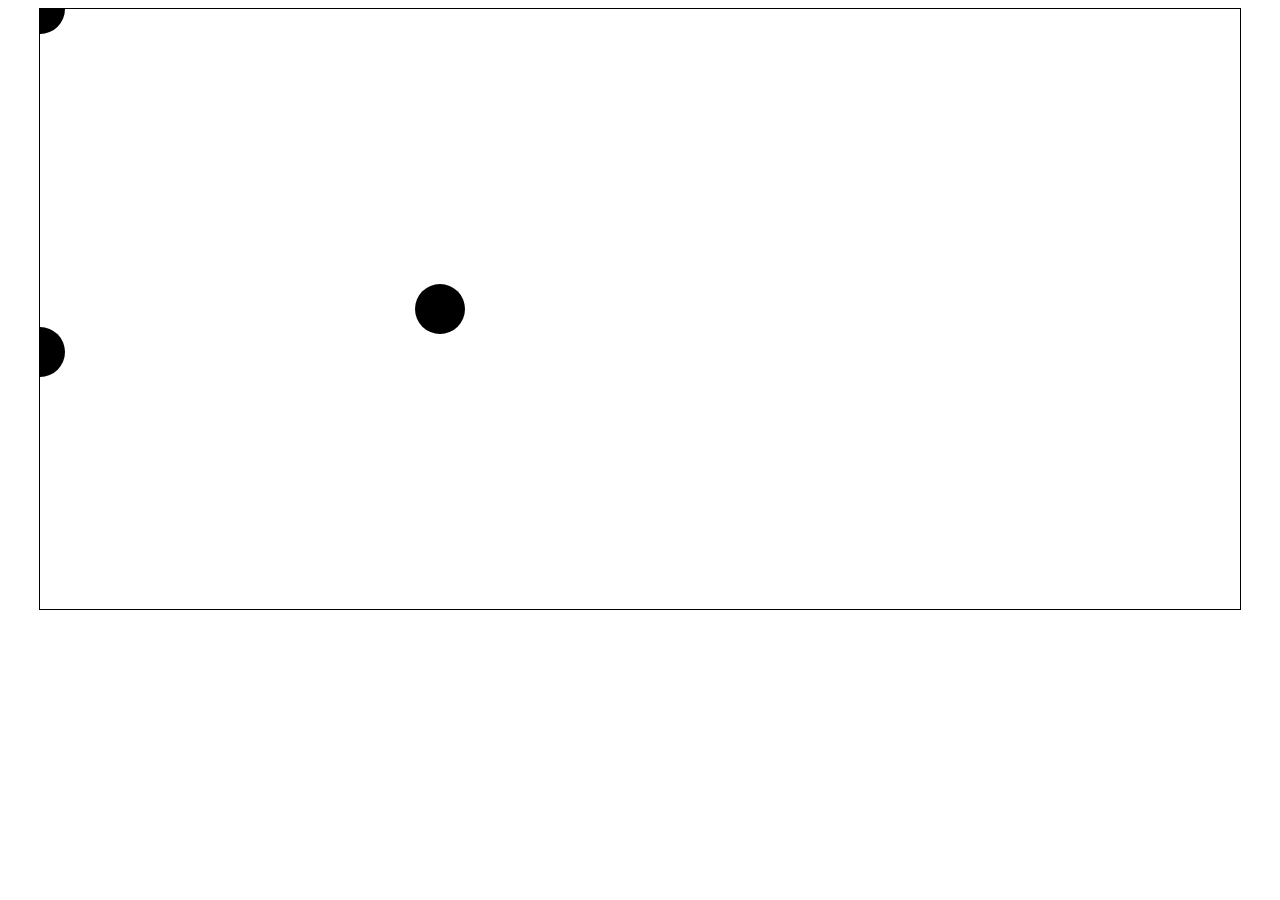
==== TP2/EntregaFinal/index.html @ b521ba00 "Se crea clase Ficha. Se permite moverlas" ====
<!DOCTYPE html PUBLIC "-//W3C//DTD XHTML 1.0 Transitional//EN" "http://www.w3.org/TR/xhtml1/DTD/xhtml1-transitional.dtd">
<html xmlns="http://www.w3.org/1999/xhtml">
<head>
    <meta charset="UTF-8">
    <meta name="viewport" content="width=device-width, initial-scale=1.0">
    <title>TP2</title>
    <link rel="stylesheet" href="stylesheet.css">    
</head>
<body>

    <canvas class="js-canvas canvas" width="1200px" height="600px"> </canvas>
    
    <canvas class="js-img"></canvas>

    <script src="js/Juego.js"></script>
    <script src="js/Ficha.js"></script>
    <script src="js/Tablero.js"></script>
    <script src="js/Main.js"></script>

</body>
</html>
---- TP2/EntregaFinal/stylesheet.css ----
body {
    display: grid;
}

.canvas {
    justify-self: center;
    border: 1px solid black;
}
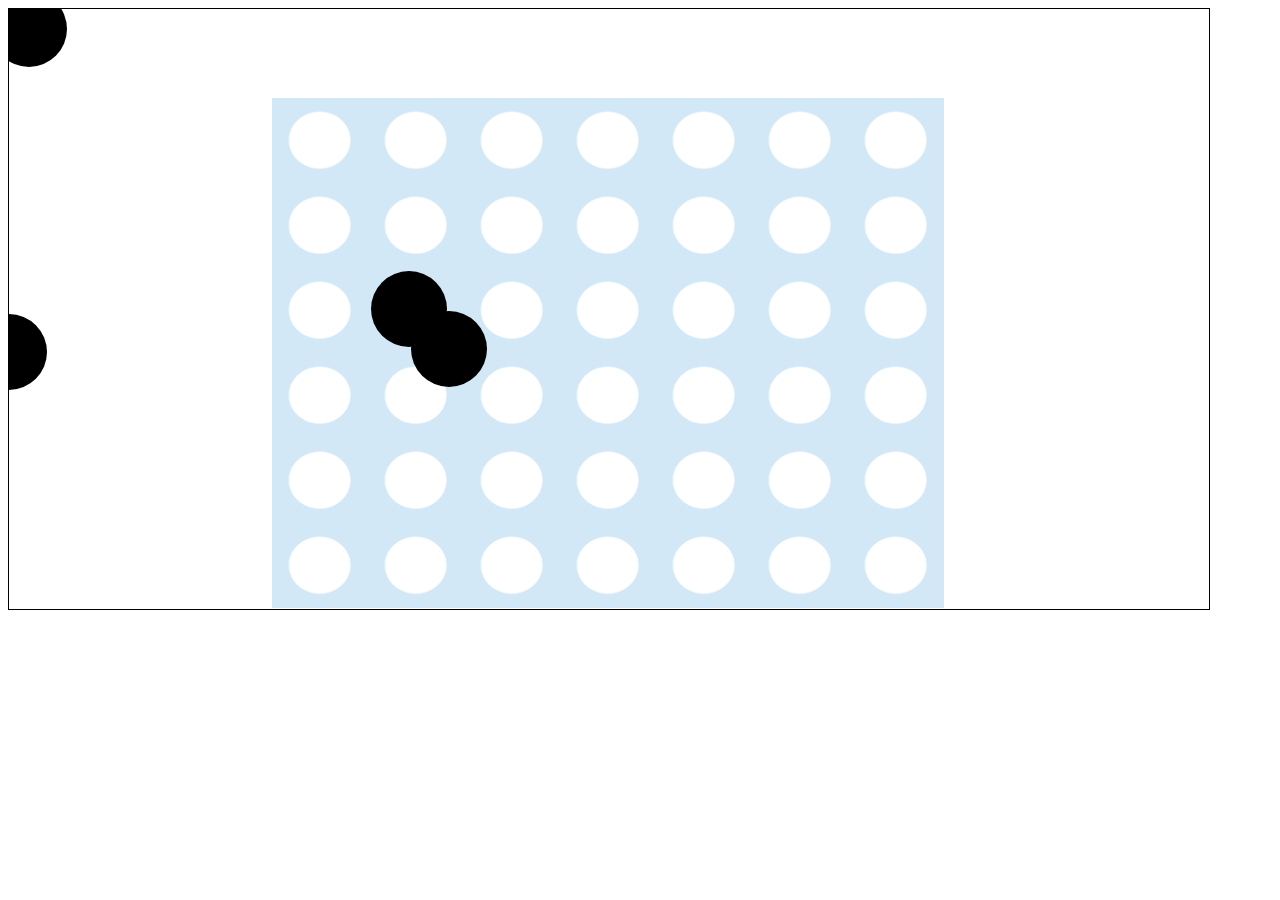
==== commit 46a3502c: "Se permite mover la ficha. Tablero fijo" ====
--- a/TP2/EntregaFinal/index.html
+++ b/TP2/EntregaFinal/index.html
@@ -8,9 +8,14 @@
 </head>
 <body>
 
-    <canvas class="js-canvas canvas" width="1200px" height="600px"> </canvas>
+    <div class="canvas-holder">
+        <canvas class="js-canvas canvas" width="1200px" height="600px" > </canvas>
+        <canvas class="js-canvas-tablero canvas-tablero" width="1200px" height="600px"> </canvas>
+
+    </div>
+
     
-    <canvas class="js-img"></canvas>
+    <canvas class="js-img" style="display: none;"></canvas>
 
     <script src="js/Juego.js"></script>
     <script src="js/Ficha.js"></script>
--- a/TP2/EntregaFinal/stylesheet.css
+++ b/TP2/EntregaFinal/stylesheet.css
@@ -3,6 +3,24 @@
 }
 
 .canvas {
+    position: absolute;
     justify-self: center;
     border: 1px solid black;
-}+    z-index: 1;
+}
+
+.canvas-holder{
+    position: relative;
+}
+
+.canvas-tablero {
+    position: absolute;
+    z-index: 0;
+}
+/* 
+<div style="position: relative;">
+ <canvas id="layer1" width="100" height="100" 
+   style="position: absolute; left: 0; top: 0; z-index: 0;"></canvas>
+ <canvas id="layer2" width="100" height="100" 
+   style="position: absolute; left: 0; top: 0; z-index: 1;"></canvas>
+</div> */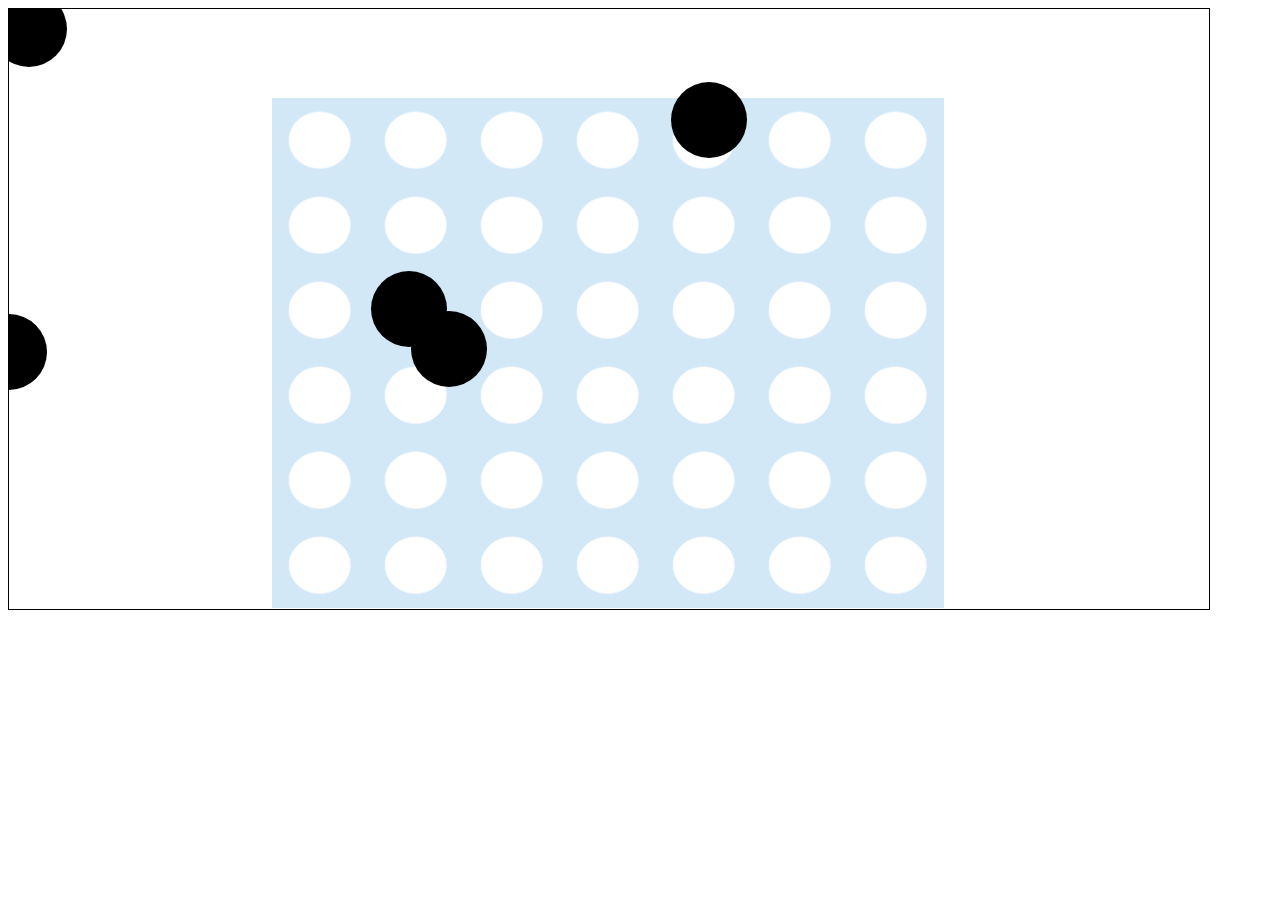
==== commit 57118de9: "Refactor. Crea clase Celda" ====
--- a/TP2/EntregaFinal/index.html
+++ b/TP2/EntregaFinal/index.html
@@ -9,14 +9,12 @@
 <body>
 
     <div class="canvas-holder">
-        <canvas class="js-canvas canvas" width="1200px" height="600px" > </canvas>
+        <canvas class="js-canvas canvas" width="1200px" height="600px"> </canvas>
         <canvas class="js-canvas-tablero canvas-tablero" width="1200px" height="600px"> </canvas>
 
     </div>
 
-    
-    <canvas class="js-img" style="display: none;"></canvas>
-
+    <script src="js/Celda.js"></script>
     <script src="js/Juego.js"></script>
     <script src="js/Ficha.js"></script>
     <script src="js/Tablero.js"></script>
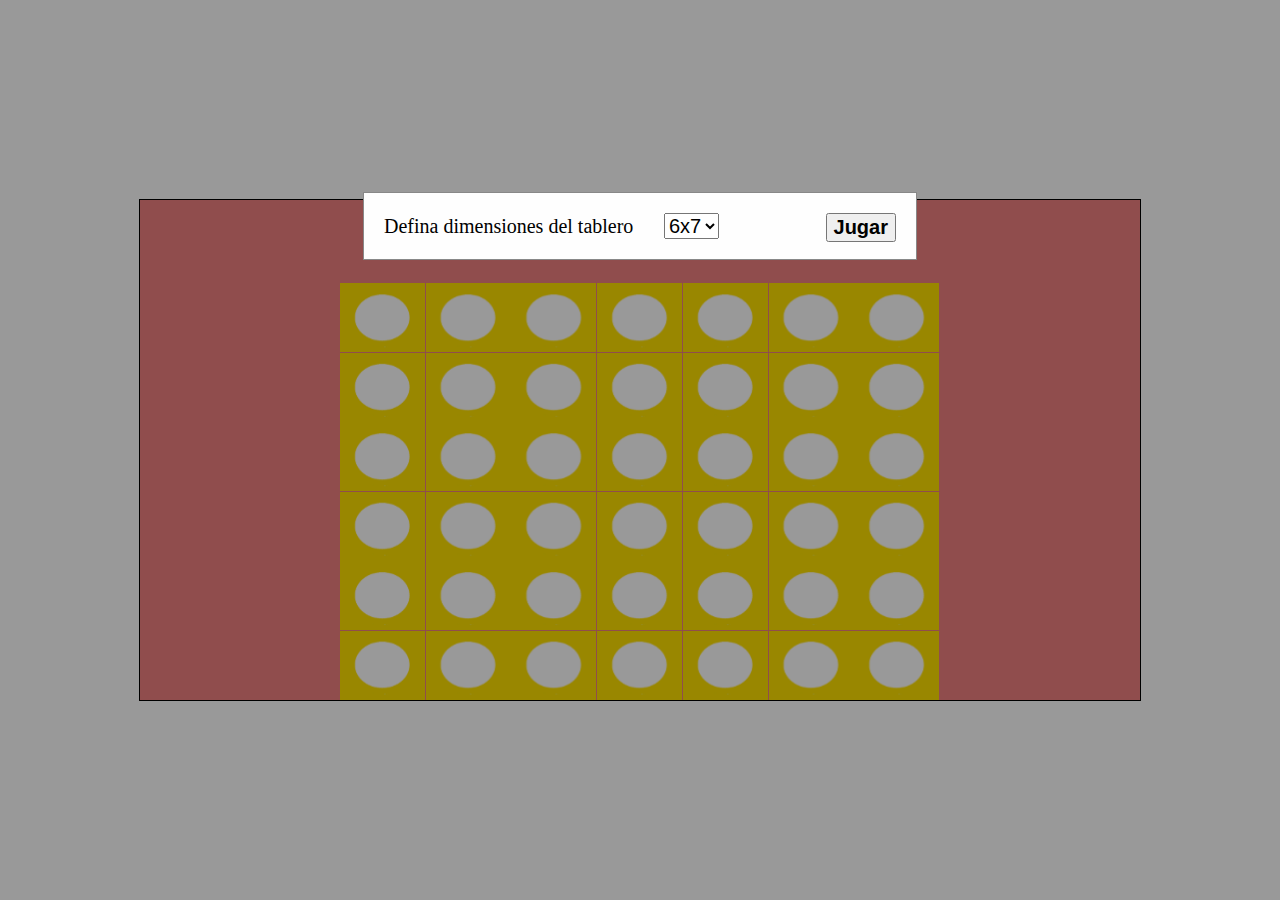
==== commit 97b98ab8: "Permite elegir tamaño de tablero" ====
--- a/TP2/EntregaFinal/index.html
+++ b/TP2/EntregaFinal/index.html
@@ -9,10 +9,29 @@
 <body>
 
     <div class="canvas-holder">
-        <canvas class="js-canvas canvas" width="1200px" height="600px"> </canvas>
-        <canvas class="js-canvas-tablero canvas-tablero" width="1200px" height="600px"> </canvas>
+        <canvas class="js-canvas canvas" width="1000px" height="500px"> </canvas>
+        <canvas class="js-canvas-tablero canvas-tablero" width="1000px" height="500px"> </canvas>
+        <canvas class="canvas-background" width="1000px" height="500px"> </canvas>
+    </div>
 
-    </div>
+    <!-- Trigger/Open The Modal -->
+
+<!-- The Modal -->
+<div id="myModal" class="modal">
+
+  <!-- Modal content -->
+  <div class="modal-content">
+    Defina dimensiones del tablero
+    <button class="close js-aceptar">Jugar</button>
+    <select class="js-dimensiones">
+        <option value="6x7">6x7</option>
+        <option value="6x8">6x8</option>
+        <option value="7x7">7x7</option>
+        <option value="7x9">7x9</option>
+      </select>
+  </div>
+
+</div>
 
     <script src="js/Celda.js"></script>
     <script src="js/Juego.js"></script>
--- a/TP2/EntregaFinal/stylesheet.css
+++ b/TP2/EntregaFinal/stylesheet.css
@@ -1,5 +1,7 @@
 body {
     display: grid;
+    height: 100vh;
+    margin: 0;
 }
 
 .canvas {
@@ -7,20 +9,69 @@
     justify-self: center;
     border: 1px solid black;
     z-index: 1;
-}
-
-.canvas-holder{
-    position: relative;
+    align-self: center;
 }
 
 .canvas-tablero {
     position: absolute;
     z-index: 0;
+    justify-self: center;
+    align-self: center;
+    background-color: lightcoral;
+
 }
-/* 
-<div style="position: relative;">
- <canvas id="layer1" width="100" height="100" 
-   style="position: absolute; left: 0; top: 0; z-index: 0;"></canvas>
- <canvas id="layer2" width="100" height="100" 
-   style="position: absolute; left: 0; top: 0; z-index: 1;"></canvas>
-</div> */+
+/* .canvas-background {
+    position: absolute;
+    z-index: -1;
+    justify-self: center;
+    align-self: center;
+    background-color: lightcoral;
+} */
+
+.canvas-holder{
+    display: grid;
+    position: relative;
+}
+
+/* The Modal (background) */
+.modal {
+    display: none; /* Hidden by default */
+    position: fixed; /* Stay in place */
+    z-index: 1; /* Sit on top */
+    left: 0;
+    top: 0;
+    width: 100%; /* Full width */
+    height: 100%; /* Full height */
+    overflow: auto; /* Enable scroll if needed */
+    background-color: rgb(0,0,0); /* Fallback color */
+    background-color: rgba(0,0,0,0.4); /* Black w/ opacity */
+  }
+  
+  /* Modal Content/Box */
+  .modal-content {
+      background-color: #fefefe;
+      margin: 15% auto; /* 15% from the top and centered */
+    padding: 20px;
+    border: 1px solid #888;
+    width: 40%; /* Could be more or less, depending on screen size */
+}
+
+select, .close, .modal-content {
+    font-size: 20px;
+}
+select {
+    margin-left: 5%;
+}
+/* The Close Button */
+.close {
+    float: right;
+    font-weight: bold;
+  }
+  
+  .close:hover,
+  .close:focus {
+    color: black;
+    text-decoration: none;
+    cursor: pointer;
+  }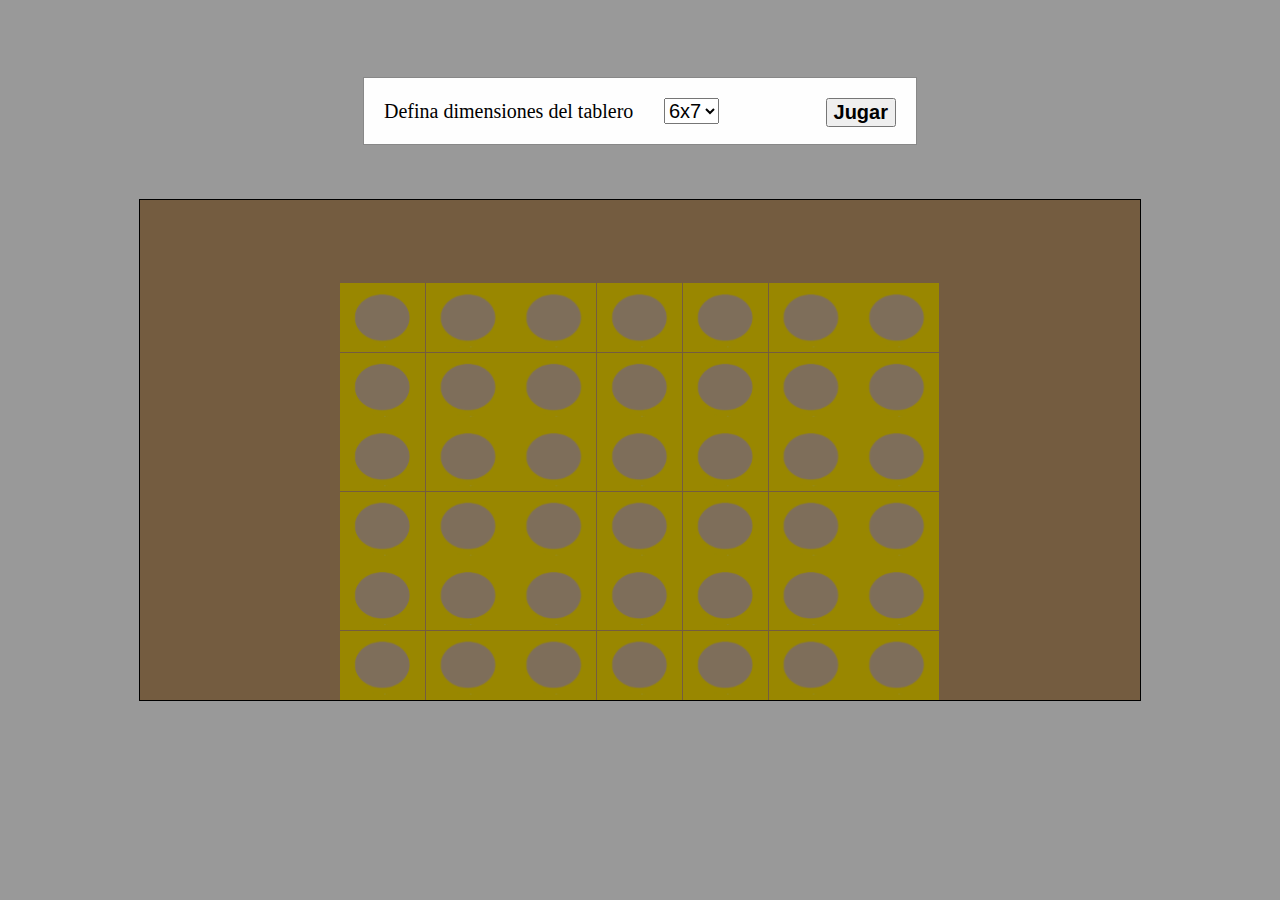
==== commit 1c56ca6e: "Imprime ganador" ====
--- a/TP2/EntregaFinal/index.html
+++ b/TP2/EntregaFinal/index.html
@@ -7,11 +7,10 @@
     <link rel="stylesheet" href="stylesheet.css">    
 </head>
 <body>
-
     <div class="canvas-holder">
+        <p class="js-parrafo-turno turno hidden">Es el turno de <span class="js-turno"></span></p>
         <canvas class="js-canvas canvas" width="1000px" height="500px"> </canvas>
         <canvas class="js-canvas-tablero canvas-tablero" width="1000px" height="500px"> </canvas>
-        <canvas class="canvas-background" width="1000px" height="500px"> </canvas>
     </div>
 
     <!-- Trigger/Open The Modal -->
@@ -26,7 +25,7 @@
     <select class="js-dimensiones">
         <option value="6x7">6x7</option>
         <option value="6x8">6x8</option>
-        <option value="7x7">7x7</option>
+        <option value="7x8">7x7</option>
         <option value="7x9">7x9</option>
       </select>
   </div>
--- a/TP2/EntregaFinal/stylesheet.css
+++ b/TP2/EntregaFinal/stylesheet.css
@@ -17,17 +17,18 @@
     z-index: 0;
     justify-self: center;
     align-self: center;
-    background-color: lightcoral;
 
 }
 
-/* .canvas-background {
-    position: absolute;
-    z-index: -1;
-    justify-self: center;
-    align-self: center;
-    background-color: lightcoral;
-} */
+.hidden {
+    display: none;
+}
+
+.turno {
+    font-size: 30px;
+    text-align: center;
+    margin-bottom: 10%;
+}
 
 .canvas-holder{
     display: grid;
@@ -51,7 +52,7 @@
   /* Modal Content/Box */
   .modal-content {
       background-color: #fefefe;
-      margin: 15% auto; /* 15% from the top and centered */
+      margin: 6% auto; /* 15% from the top and centered */
     padding: 20px;
     border: 1px solid #888;
     width: 40%; /* Could be more or less, depending on screen size */
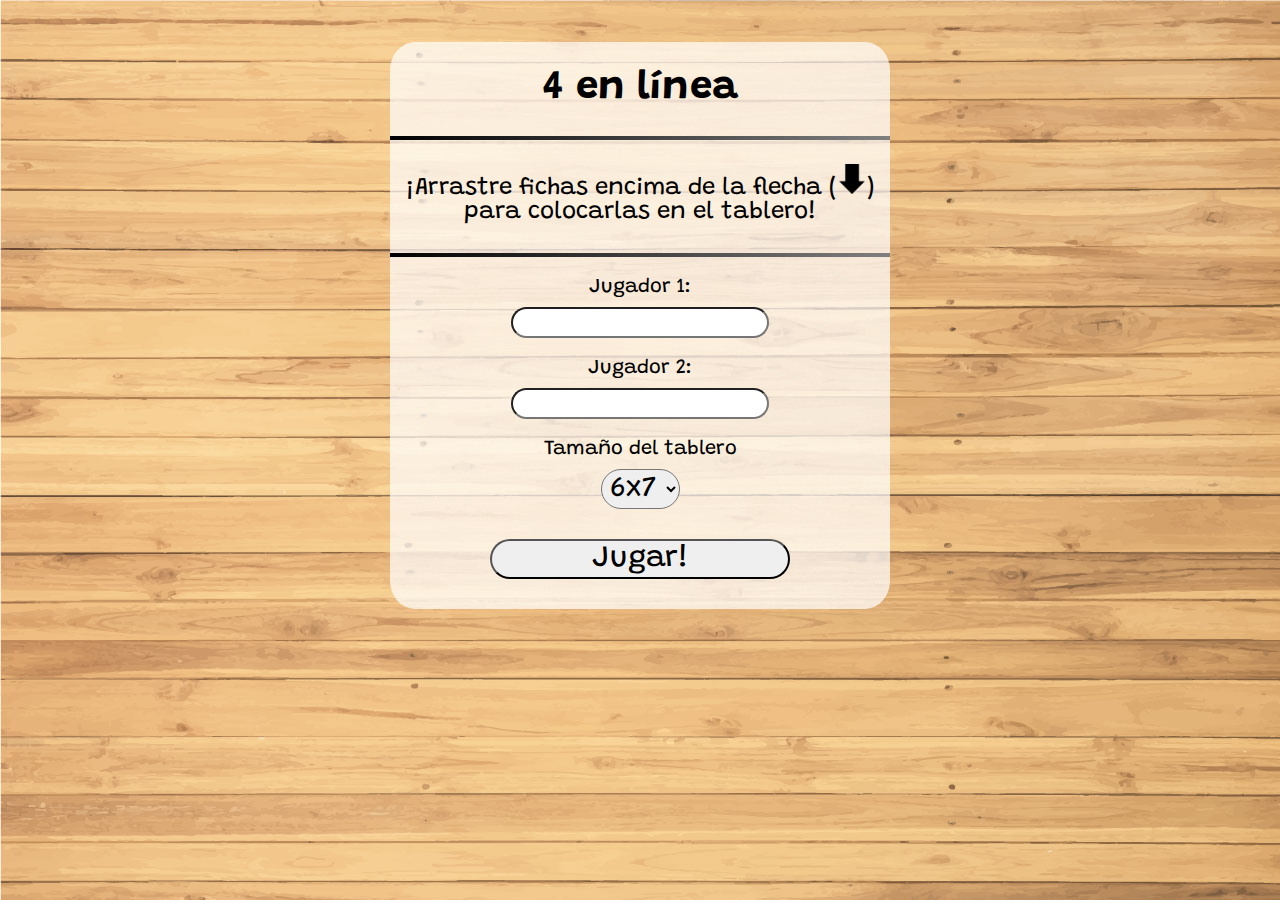
==== commit 360949cf: "Indica al usuario cómo jugar" ====
--- a/TP2/EntregaFinal/index.html
+++ b/TP2/EntregaFinal/index.html
@@ -5,32 +5,35 @@
     <meta name="viewport" content="width=device-width, initial-scale=1.0">
     <title>TP2</title>
     <link rel="stylesheet" href="stylesheet.css">    
+    <link rel="stylesheet" href="https://fonts.googleapis.com/css?family=Grandstander">
 </head>
 <body>
-    <div class="canvas-holder">
-        <p class="js-parrafo-turno turno hidden">Es el turno de <span class="js-turno"></span></p>
-        <canvas class="js-canvas canvas" width="1000px" height="500px"> </canvas>
-        <canvas class="js-canvas-tablero canvas-tablero" width="1000px" height="500px"> </canvas>
+    <p class="js-parrafo-turno turno hidden">Es el turno de <span class="js-turno"></span></p>
+    <div class="js-canvas-holder canvas-holder hidden">
+        <canvas class="js-canvas canvas"  width="1000px" height="500px"> </canvas>
+        <canvas class="js-canvas-tablero canvas-tablero"  width="1000px" height="500px"> </canvas>
     </div>
 
-    <!-- Trigger/Open The Modal -->
-
-<!-- The Modal -->
-<div id="myModal" class="modal">
-
-  <!-- Modal content -->
-  <div class="modal-content">
-    Defina dimensiones del tablero
-    <button class="close js-aceptar">Jugar</button>
-    <select class="js-dimensiones">
-        <option value="6x7">6x7</option>
-        <option value="6x8">6x8</option>
-        <option value="7x8">7x7</option>
-        <option value="7x9">7x9</option>
-      </select>
-  </div>
-
-</div>
+    <div class="js-intro presentacion-juego">
+        <h1 class="titulo-juego">4 en línea</h1>
+        <div class="separador"></div>
+        <div class="ayuda-juego">
+            <p>¡Arrastre fichas encima de la flecha (<span class="arrow"><img src="img/arrow.png" width="30px"></span>) para colocarlas en el tablero!</p>
+        </div>
+        <div class="separador"></div>
+        <p>Jugador 1: </p>
+        <input type="text" class="input-player js-jugador1">
+        <p>Jugador 2: </p>
+        <input type="text" class="input-player js-jugador2">
+        <p>Tamaño del tablero</p>
+        <select class="dimensiones-tablero js-dimensiones">
+            <option value="6x7">6x7</option>
+            <option value="6x8">6x8</option>
+            <option value="7x8">7x8</option>
+            <option value="7x9">7x9</option>
+        </select>
+        <button class="js-btn-jugar btn-jugar">Jugar!</button>
+    </div>
 
     <script src="js/Celda.js"></script>
     <script src="js/Juego.js"></script>
--- a/TP2/EntregaFinal/stylesheet.css
+++ b/TP2/EntregaFinal/stylesheet.css
@@ -1,78 +1,140 @@
 body {
+    background-image: url(img/background.jpg);
+    background-repeat: no-repeat;
+    background-size: auto;
+}
+
+select, input, body, button {
+    font-family: "Grandstander";
+}
+
+input {
+    font-size: 24px;
+}
+
+.canvas-holder{
     display: grid;
-    height: 100vh;
-    margin: 0;
+    width: 100%;
+    height: 500px;
+    justify-self: center;
+}
+
+.canvas, .canvas-tablero {
+    grid-row: 1 / -1;
+    grid-column: 1 / -1;
 }
 
 .canvas {
-    position: absolute;
-    justify-self: center;
-    border: 1px solid black;
+    justify-self: center; 
     z-index: 1;
     align-self: center;
 }
 
 .canvas-tablero {
-    position: absolute;
     z-index: 0;
     justify-self: center;
+}
+
+.hidden {
+    display: none !important; 
+}
+
+.turno {
+    background: rgba(255, 255, 255, 0.35);
+    width: fit-content;
+    font-size: 30px;
+    text-align: center;
+    height: fit-content;
+    margin-left: auto;
+    margin-right: auto;
+    padding: 14px;
+    border-radius: 50px;
+}
+
+.presentacion-juego {
+    display: grid;
     align-self: center;
+    background: rgba(255, 255, 255, 0.7);
+    border-radius: 5%;
+    height: fit-content;
+    width: 500px;
+    margin-top: 42px;
+    margin-left: auto;
+    margin-right: auto;
+  
+}
+
+.titulo-juego {
+    text-align: center;
+}
+
+.presentacion-juego p {
+    cursor: default;
+    font-size: 20px;
+    text-align: center;
+    margin-bottom: 10px;
+}
+
+.dimensiones-tablero {
+    font-size: 28px;
+    justify-self: center;
+    width: fit-content;
+    outline: none;
+    border-radius: 40px;
+    padding: 4px;
+}
+
+.btn-jugar {
+    font-size: 30px;
+    justify-self: center;
+    margin-top: 30px;
+    margin-bottom: 30px;
+    height: 40px;
+    width: 60%;
+    border-radius: 40px;
+    outline: none;
+    cursor: pointer;
+}
+
+.presentacion-juego h1 {
+    font-size: 40px;
+    cursor: default;
 
 }
 
-.hidden {
-    display: none;
+.ayuda-juego p {
+    font-size: 24px;
+    padding-bottom: 4%;
 }
 
-.turno {
-    font-size: 30px;
-    text-align: center;
-    margin-bottom: 10%;
+.ayuda-juego {
+    margin-left: 5px;
+    margin-right: 5px;
 }
 
-.canvas-holder{
-    display: grid;
-    position: relative;
+.separador {
+    background-image: linear-gradient(to right, black, gray);
+    height: 4px;
+    width: 100%;
 }
 
-/* The Modal (background) */
-.modal {
-    display: none; /* Hidden by default */
-    position: fixed; /* Stay in place */
-    z-index: 1; /* Sit on top */
-    left: 0;
-    top: 0;
-    width: 100%; /* Full width */
-    height: 100%; /* Full height */
-    overflow: auto; /* Enable scroll if needed */
-    background-color: rgb(0,0,0); /* Fallback color */
-    background-color: rgba(0,0,0,0.4); /* Black w/ opacity */
-  }
-  
-  /* Modal Content/Box */
-  .modal-content {
-      background-color: #fefefe;
-      margin: 6% auto; /* 15% from the top and centered */
-    padding: 20px;
-    border: 1px solid #888;
-    width: 40%; /* Could be more or less, depending on screen size */
+.input-player {
+    justify-self: center;
+    width: 50%;
+    height: 25px;
+    border-radius: 40px;
+    outline: none;
+    text-align: center;
 }
 
-select, .close, .modal-content {
-    font-size: 20px;
+@keyframes shake {
+    0% { margin-left: 0rem; }
+    25% { margin-left: 0.5rem; }
+    75% { margin-left: -0.5rem; }
+    100% { margin-left: 0rem; }
 }
-select {
-    margin-left: 5%;
-}
-/* The Close Button */
-.close {
-    float: right;
-    font-weight: bold;
-  }
-  
-  .close:hover,
-  .close:focus {
-    color: black;
-    text-decoration: none;
-    cursor: pointer;
-  }+
+.error-name {
+    animation: shake 0.2s ease-in-out 0s 2;
+    box-shadow: 0 0 0.5em red
+}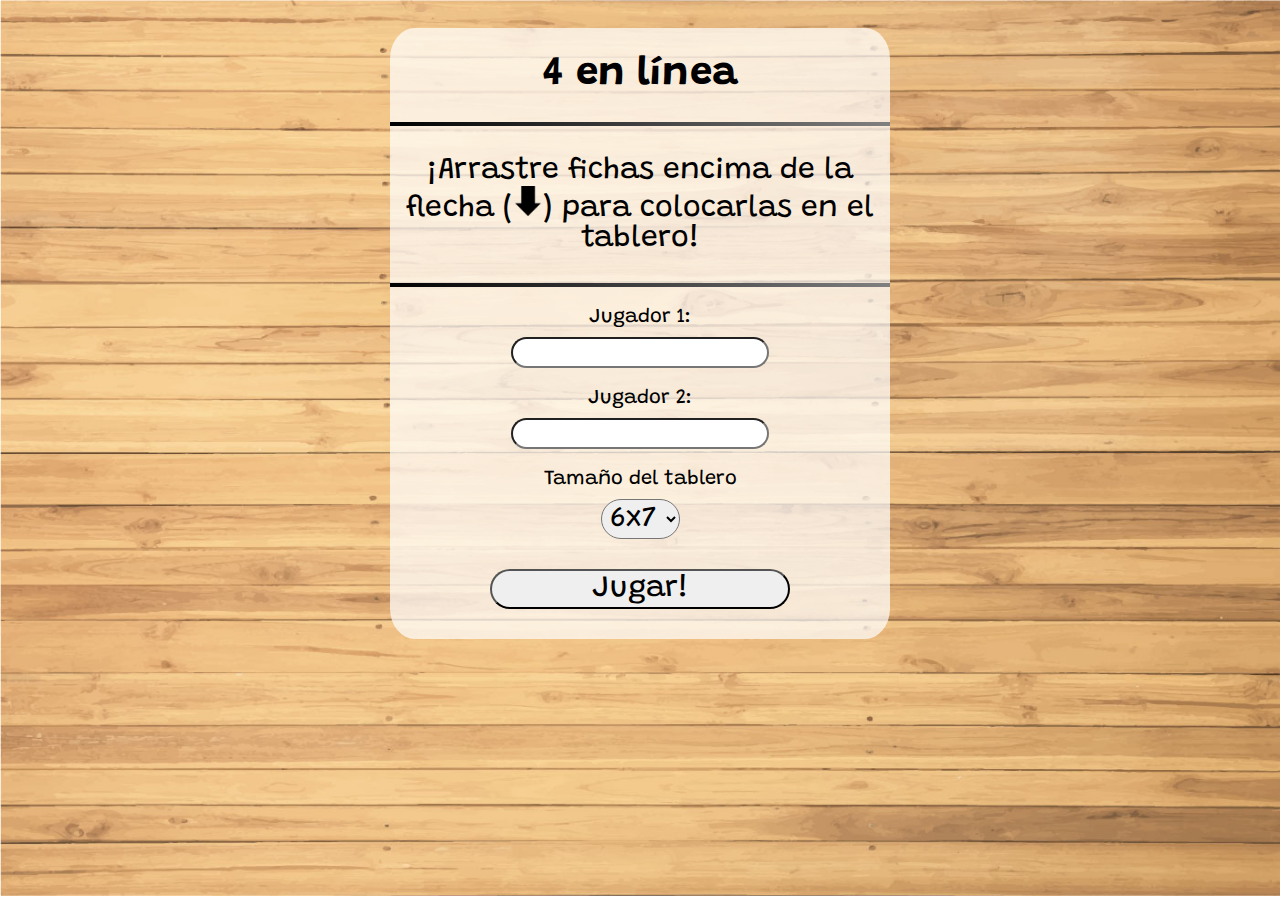
==== commit ccb1a731: "agrega opcion para reiniciar juego" ====
--- a/TP2/EntregaFinal/index.html
+++ b/TP2/EntregaFinal/index.html
@@ -8,12 +8,17 @@
     <link rel="stylesheet" href="https://fonts.googleapis.com/css?family=Grandstander">
 </head>
 <body>
-    <p class="js-parrafo-turno turno hidden">Es el turno de <span class="js-turno"></span></p>
+    <header>
+        <p class="js-parrafo-turno turno hidden">Es el turno de <span class="js-turno"></span></p>
+        <p class="js-ganador turno hidden"></p>
+        <div class="js-restart restart-div hidden">
+            <img src="img/restart.ico" width="30px" height="30px">
+        </div>
+    </header>
     <div class="js-canvas-holder canvas-holder hidden">
-        <canvas class="js-canvas canvas"  width="1000px" height="500px"> </canvas>
-        <canvas class="js-canvas-tablero canvas-tablero"  width="1000px" height="500px"> </canvas>
+        <canvas class="js-canvas canvas" width="1000px" height="500px"> </canvas>
+        <canvas class="js-canvas-tablero canvas-tablero" width="1000px" height="500px"> </canvas>
     </div>
-
     <div class="js-intro presentacion-juego">
         <h1 class="titulo-juego">4 en línea</h1>
         <div class="separador"></div>
@@ -22,9 +27,9 @@
         </div>
         <div class="separador"></div>
         <p>Jugador 1: </p>
-        <input type="text" class="input-player js-jugador1">
+        <input type="text" class="input-player js-jugador1" maxlength="10">
         <p>Jugador 2: </p>
-        <input type="text" class="input-player js-jugador2">
+        <input type="text" class="input-player js-jugador2" maxlength="10">
         <p>Tamaño del tablero</p>
         <select class="dimensiones-tablero js-dimensiones">
             <option value="6x7">6x7</option>
@@ -34,12 +39,12 @@
         </select>
         <button class="js-btn-jugar btn-jugar">Jugar!</button>
     </div>
-
+    <img src="img/red_disc.png" class="hidden">
+    <img src="img/blue_disc.jpg" class="hidden">
     <script src="js/Celda.js"></script>
     <script src="js/Juego.js"></script>
     <script src="js/Ficha.js"></script>
     <script src="js/Tablero.js"></script>
     <script src="js/Main.js"></script>
-
 </body>
 </html>--- a/TP2/EntregaFinal/stylesheet.css
+++ b/TP2/EntregaFinal/stylesheet.css
@@ -1,11 +1,28 @@
 body {
     background-image: url(img/background.jpg);
     background-repeat: no-repeat;
-    background-size: auto;
+    background-size: cover;
 }
 
 select, input, body, button {
     font-family: "Grandstander";
+}
+
+.restart-div {
+    margin: 5px;
+    cursor: pointer;
+    justify-self: right;
+    grid-column: 1 / -1;
+    grid-row: 1 / 2;
+    background: rgba(255, 255, 255, 0.7);
+    border-radius: 50px;
+    padding: 10px;
+    width: fit-content;
+    height: fit-content;
+}
+
+header {
+    display: grid;
 }
 
 input {
@@ -14,10 +31,11 @@
 
 .canvas-holder{
     display: grid;
-    width: 100%;
+    width: 1000px;
     height: 500px;
-    justify-self: center;
-}
+    margin-left: auto;
+    margin-right: auto;
+  }
 
 .canvas, .canvas-tablero {
     grid-row: 1 / -1;
@@ -40,15 +58,16 @@
 }
 
 .turno {
+    grid-column: 1 / -1;
+    grid-row: 1 / 2;
+    justify-self: center;
     background: rgba(255, 255, 255, 0.35);
+    border-radius: 50px;
     width: fit-content;
     font-size: 30px;
     text-align: center;
     height: fit-content;
-    margin-left: auto;
-    margin-right: auto;
     padding: 14px;
-    border-radius: 50px;
 }
 
 .presentacion-juego {
@@ -58,7 +77,7 @@
     border-radius: 5%;
     height: fit-content;
     width: 500px;
-    margin-top: 42px;
+    margin-top: 20px;
     margin-left: auto;
     margin-right: auto;
   
@@ -103,7 +122,7 @@
 }
 
 .ayuda-juego p {
-    font-size: 24px;
+    font-size: 30px;
     padding-bottom: 4%;
 }
 
